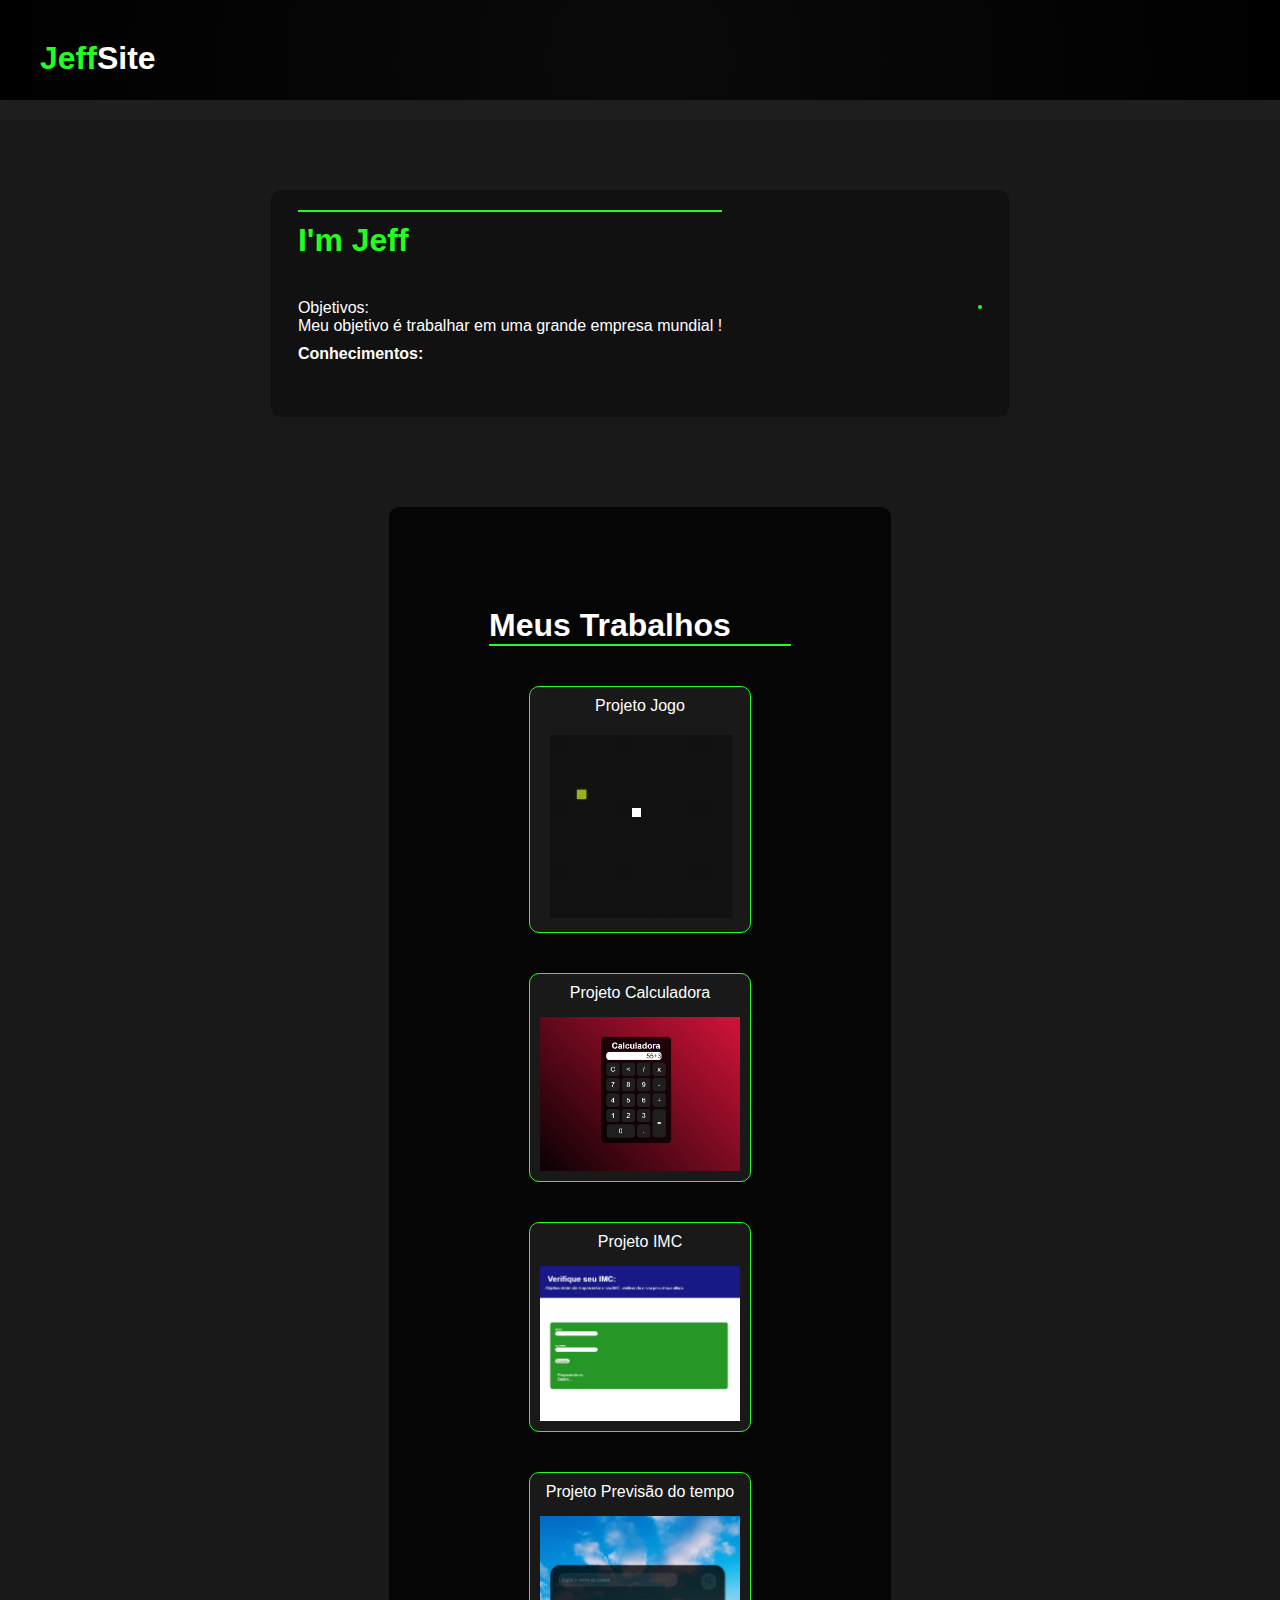
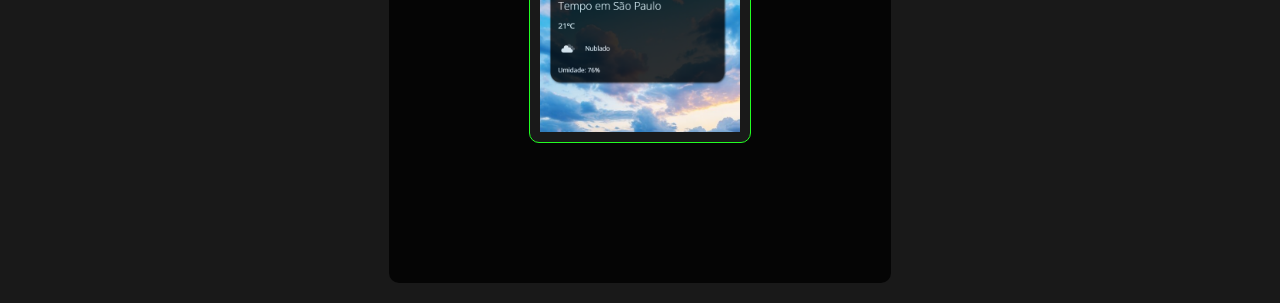
==== index.html @ b63833b6 "Initial commit" ====
<!DOCTYPE html>
<html lang="pt-br">
<head>
    <meta charset="UTF-8">
    <meta name="viewport" content="width=device-width, initial-scale=1.0">
    <title>Projeto Portfoly</title>
    <link rel="stylesheet" href="estilo.css">
</head>
<body>
    <main class="wold">

    </main>
    <header class="cabecalho">
        <div class="fundo">
            <h1><strong id="Jeff">Jeff</strong>Site</h1>
            <nav>
                <a href=""><i class="fa-solid fa-house" style="color: #ffffff;"></i></a>
                <a href=""><i class="fa-solid fa-circle-user" style="color: #ffffff;"></i></a>
                <a href=""><i class="fa-solid fa-gear"></i></a>
                <a href=""><i class="fa-solid fa-comments"></i></a>
            </nav>
        </div>
    </header>
    <main class="conteudos">
        
        <main class="conteudo1">
            <div class="informacoes">
                <i class="fa-regular fa-circle-user" style="color: #22ef22;"></i>
                <h1>I'm Jeff</h1>
                
                <p>Objetivos: <br>Meu objetivo é trabalhar em uma grande empresa mundial !</p>
                <p id="paragrafo-conhecimento">Conhecimentos:</p>
                <div class="Conhecimento">
                    <i class="fa-brands fa-html5"></i>
                    <i class="fa-brands fa-css3-alt"></i>
                    <i class="fa-brands fa-js"></i>
                </div>
    
                
            </div>
            <div class="Perfil">
                <img class="foto" src="https://avatars.githubusercontent.com/u/154598514?v=4" alt="" width="250px">
                
            </div>
        </main>
        <main class="conteudo2">
            <div class="trabalhos">
                <h1>Meus Trabalhos</h1>
                <div>
                    <p>Projeto Jogo</p>
                    <img src="imgs/Captura de tela 2024-03-24 145057.png" alt="projeto-jogo" width="200px">
                </div>
                <div>
                    <p>Projeto Calculadora</p>
                    <img src="imgs/Projetocalculadora.png" alt="projeto-calculadora" width="200px">
                </div>
                <div>
                    <p>Projeto IMC</p>
                    <img src="imgs/Projetohospital.png" alt="projeto-calculadora" width="200px">
                </div>
                <div>
                    <p>Projeto Previsão do tempo</p>
                    <img src="imgs/Projetoprevisao.png" alt="projeto-calculadora" width="200px">
                </div>
            </div>
    </main>
        
    </main>
    <script src="codigo.js"></script>
    <script src="https://kit.fontawesome.com/3b3a13efbf.js" crossorigin="anonymous"></script>
</body>
</html>
---- estilo.css ----
*{
    margin: 0;
    padding: 0;
    font-family: Arial, Helvetica, sans-serif;
}
:root{
    --color1: #191919;
    --color2: #111;
    --color3: #1e1e1e;
    --color4: #22fe22;
}
body{
    background-color: var(--color1);
    color: white;
}
.conteudos{
    position: absolute;
    left: 50%;
    transform: translate(-50%);
}
.cabecalho{
    background-image: url("https://www.hostmidia.com.br/img/blog/upload/xg-o-que-e-tecnologia.jpg");
    background-size: cover;
    position: static;
}
.fundo{
    background-image: radial-gradient(circle, rgba(0, 0, 0, 0.6), black);
}
.cabecalho h1{
    padding: 40px;
    padding-bottom: 3px;
}
#Jeff{
    color: var(--color4);
}
.cabecalho nav{
    background-color: var(--color3);
    margin-top: 20px;
    padding: 10px 0px;
    font-size: 1.2rem;
    display: flex;
    justify-content: center;
}
.cabecalho nav a{
    margin-left: 50px;
    color: white;
}
.conteudo1{
    margin: 70px 30px 0px 30px;
    max-width: 1000px;
    padding: 20px;
    background-color: var(--color2);
    border-radius: 10px;
    display: flex;
    justify-content: center;
    align-items: center;
}
.conteudo1 > div{
    max-width: 500px;
}
.conteudo1 > .Perfil{
    margin-left: 20vw;
}
.Perfil .foto{
    border-radius: 500px;
    border: 2px solid var(--color4);
}
.conteudo1 h1{
    padding: 10px 0px 30px 0px;
    border-top: 2px solid;
}
.conteudo1 p{
    margin-top: 10px;
}
.fa-regular{
    padding-bottom: 10px;
}
#paragrafo-conhecimento{
    font-weight: 900;
}
.informacoes h1{
    color: var(--color4);
}
.Conhecimento i{
    margin-top: 10px;
    padding: 10px;
    font-size: 30px;
}
.conteudo2{
    margin: 70px 10vw 0px 10vw;
    padding: 20px;
    max-width: 700px;
    background-image: url("https://media.licdn.com/dms/image/D4D12AQHctecepz-q4A/article-cover_image-shrink_720_1280/0/1686167387036?e=2147483647&v=beta&t=53_dHSknBK5jo9en9dVy2O03su7W9Ix7ClRmbREM83I");
    background-size: cover;
    border-radius: 10px;
    display: flex;
}

.trabalhos{
    background-color: rgba(0, 0, 0, 0.8);
    border-radius: 10px;
    padding: 100px;
    position: relative;
    left: 50%;
    transform: translate(-50%);
}
.trabalhos div{
    margin: 40px;
    display: flex;
    flex-direction: column;
    justify-content: center;
    align-items: center;
    padding: 10px;
    background-color: var(--color1);
    border: 1px solid var(--color4);
    border-radius: 10px;
}
.trabalhos > h1{
    border-bottom: 2px solid var(--color4);
}
.trabalhos div > p{
    margin-bottom: 15px;
}
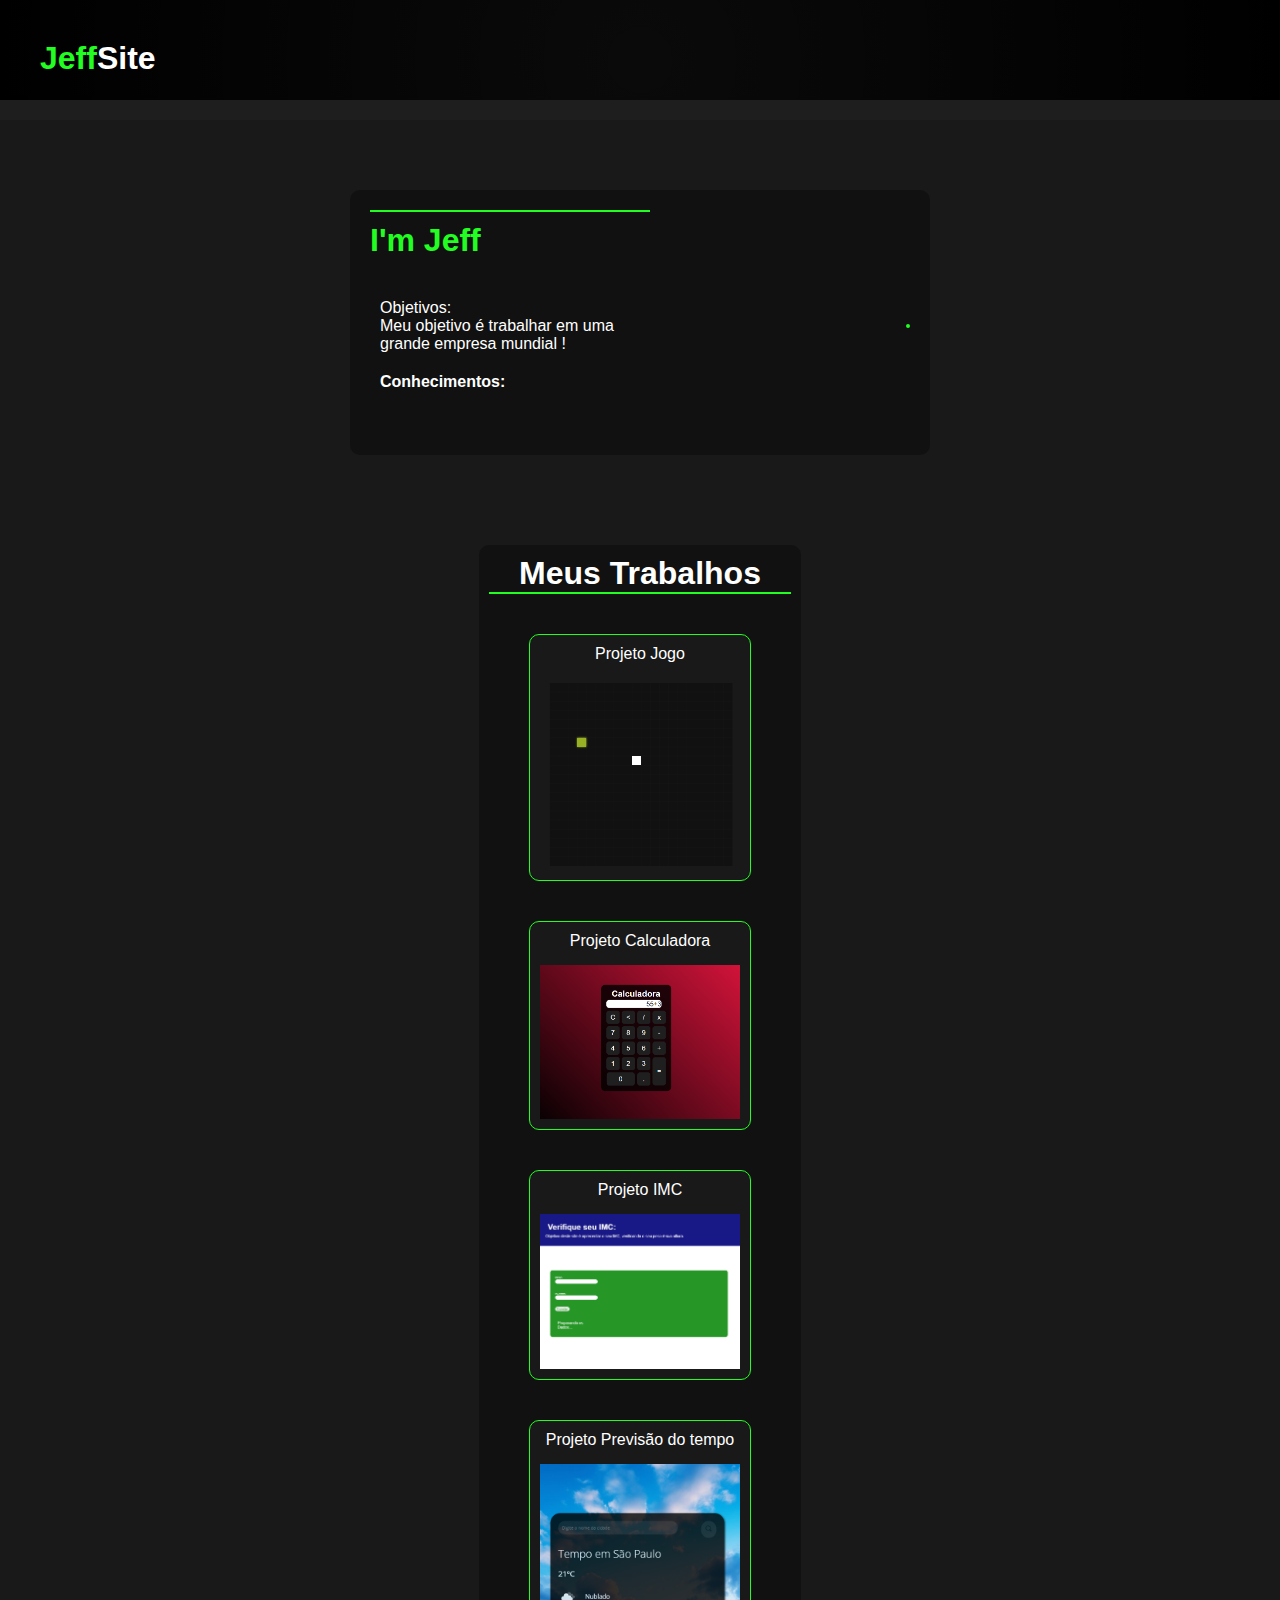
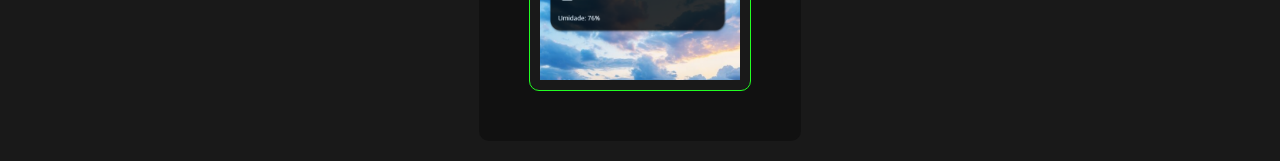
==== commit b4d8dd60: "running" ====
--- a/index.html
+++ b/index.html
@@ -7,9 +7,6 @@
     <link rel="stylesheet" href="estilo.css">
 </head>
 <body>
-    <main class="wold">
-
-    </main>
     <header class="cabecalho">
         <div class="fundo">
             <h1><strong id="Jeff">Jeff</strong>Site</h1>
@@ -44,6 +41,7 @@
             </div>
         </main>
         <main class="conteudo2">
+            <div class="fundo"></div>
             <div class="trabalhos">
                 <h1>Meus Trabalhos</h1>
                 <div>
--- a/estilo.css
+++ b/estilo.css
@@ -21,7 +21,6 @@
 .cabecalho{
     background-image: url("https://www.hostmidia.com.br/img/blog/upload/xg-o-que-e-tecnologia.jpg");
     background-size: cover;
-    position: static;
 }
 .fundo{
     background-image: radial-gradient(circle, rgba(0, 0, 0, 0.6), black);
@@ -47,7 +46,6 @@
 }
 .conteudo1{
     margin: 70px 30px 0px 30px;
-    max-width: 1000px;
     padding: 20px;
     background-color: var(--color2);
     border-radius: 10px;
@@ -63,6 +61,7 @@
 }
 .Perfil .foto{
     border-radius: 500px;
+    max-width: 100vw;
     border: 2px solid var(--color4);
 }
 .conteudo1 h1{
@@ -70,7 +69,7 @@
     border-top: 2px solid;
 }
 .conteudo1 p{
-    margin-top: 10px;
+    padding: 10px;
 }
 .fa-regular{
     padding-bottom: 10px;
@@ -87,19 +86,19 @@
     font-size: 30px;
 }
 .conteudo2{
-    margin: 70px 10vw 0px 10vw;
+    margin: 70px 30px 0px 30px;
     padding: 20px;
     max-width: 700px;
-    background-image: url("https://media.licdn.com/dms/image/D4D12AQHctecepz-q4A/article-cover_image-shrink_720_1280/0/1686167387036?e=2147483647&v=beta&t=53_dHSknBK5jo9en9dVy2O03su7W9Ix7ClRmbREM83I");
     background-size: cover;
     border-radius: 10px;
     display: flex;
 }
 
 .trabalhos{
-    background-color: rgba(0, 0, 0, 0.8);
+    text-align: center;
+    background-color: var(--color2);
     border-radius: 10px;
-    padding: 100px;
+    padding: 10px;
     position: relative;
     left: 50%;
     transform: translate(-50%);
@@ -120,4 +119,14 @@
 }
 .trabalhos div > p{
     margin-bottom: 15px;
+}
+
+@media screen and (max-width: 768px){
+    .conteudos{
+        position: relative;
+    }
+    .foto{
+        width: 100px;
+    }
+    
 }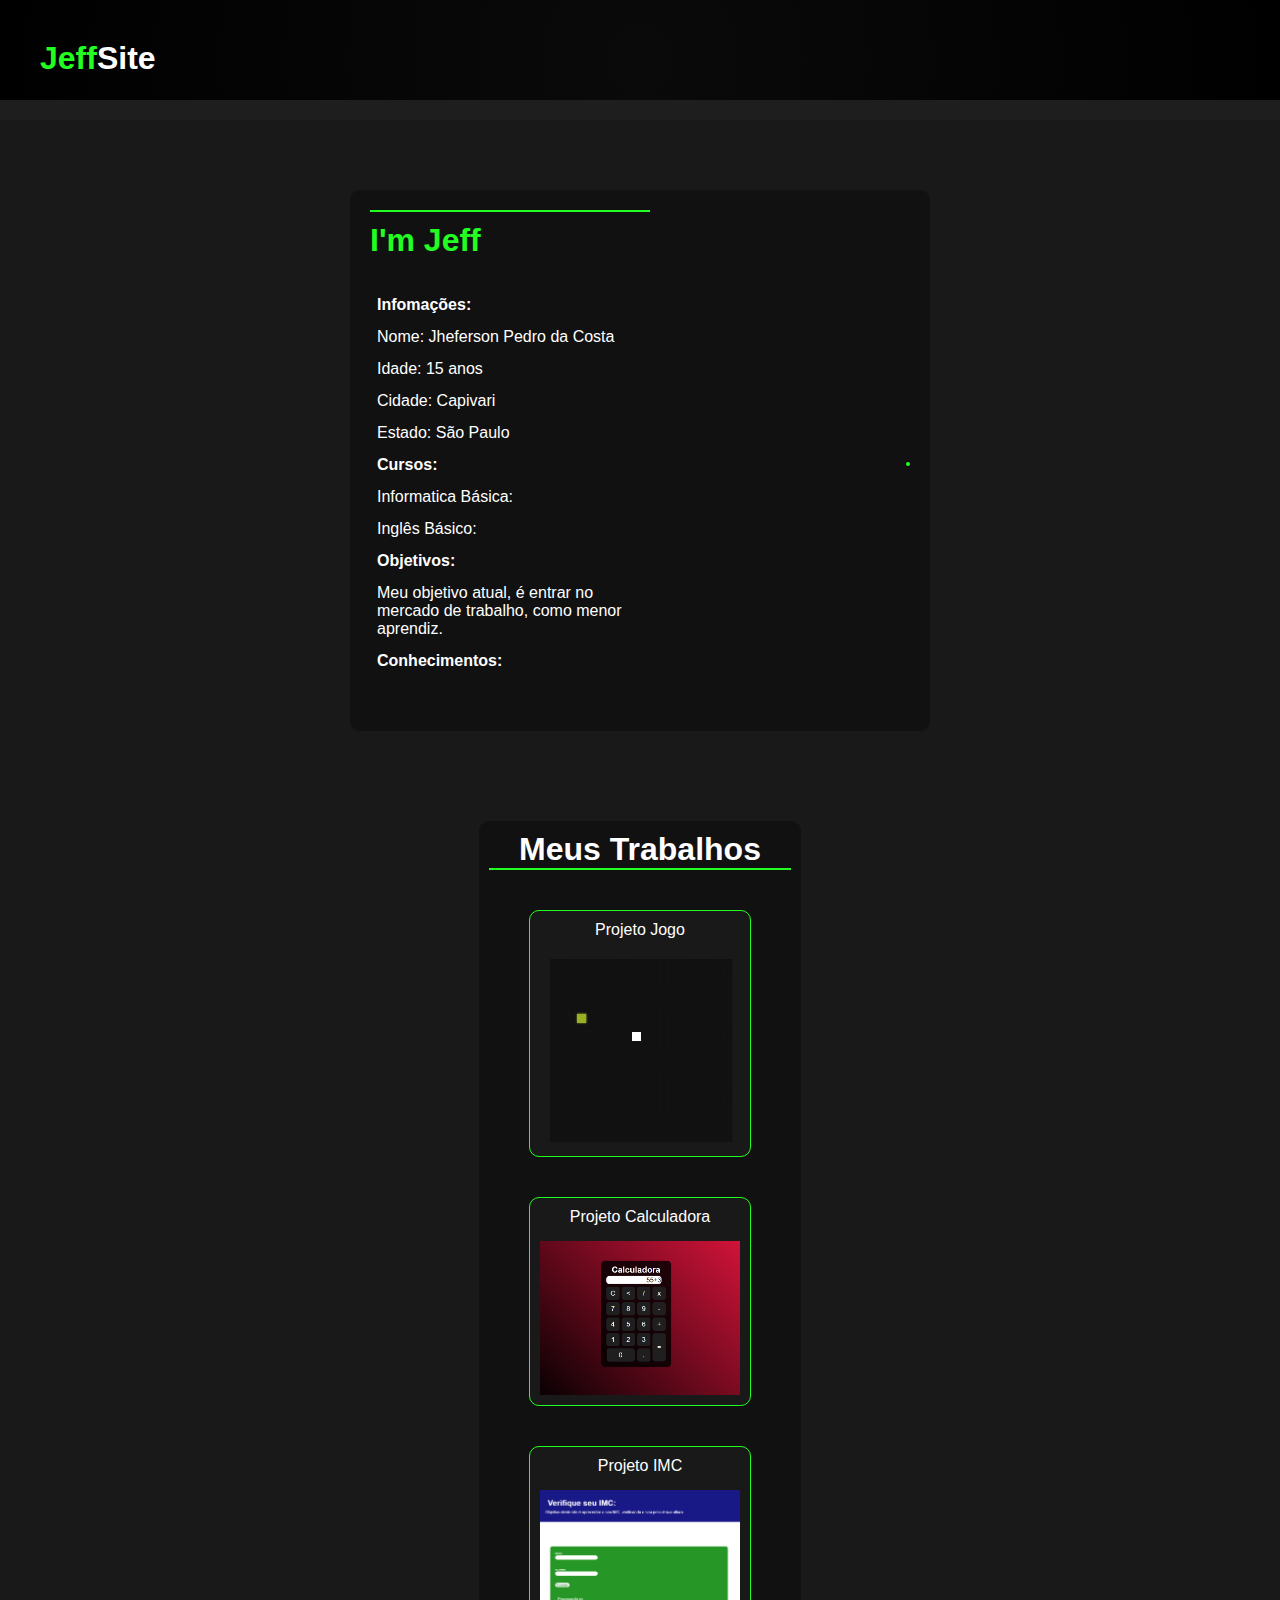
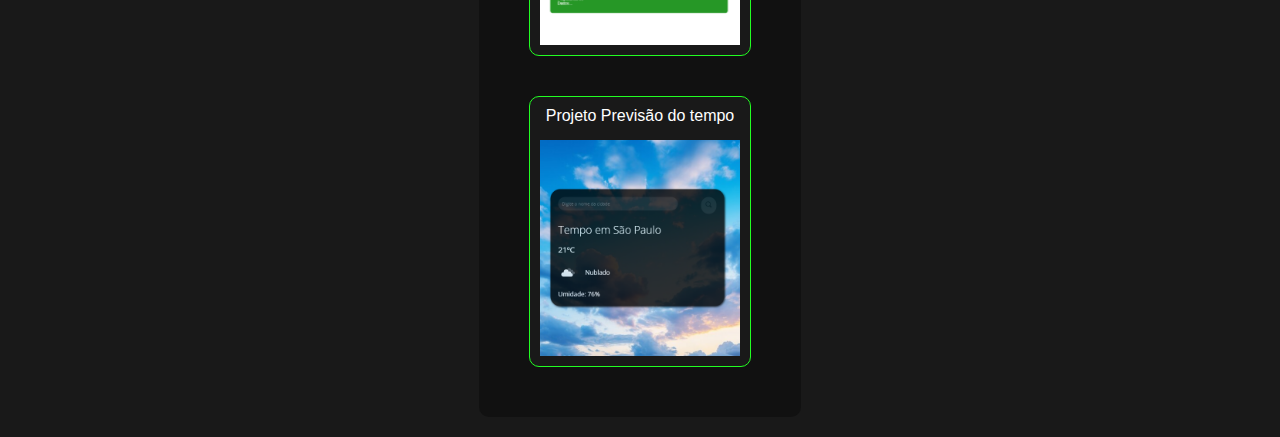
==== commit 20e41933: "up" ====
--- a/index.html
+++ b/index.html
@@ -24,8 +24,16 @@
             <div class="informacoes">
                 <i class="fa-regular fa-circle-user" style="color: #22ef22;"></i>
                 <h1>I'm Jeff</h1>
-                
-                <p>Objetivos: <br>Meu objetivo é trabalhar em uma grande empresa mundial !</p>
+                <p><strong>Infomações:</strong></p>
+                <p>Nome: Jheferson Pedro da Costa</p>
+                <p>Idade: 15 anos</p>
+                <p>Cidade: Capivari</p>
+                <p>Estado: São Paulo</p>
+                <p><strong>Cursos:</strong></p>
+                <p>Informatica Básica:</p>
+                <p>Inglês Básico:</p>
+                <p><strong>Objetivos:</strong></p>
+                <p>Meu objetivo atual, é entrar no mercado de trabalho, como menor aprendiz.</p>
                 <p id="paragrafo-conhecimento">Conhecimentos:</p>
                 <div class="Conhecimento">
                     <i class="fa-brands fa-html5"></i>
--- a/estilo.css
+++ b/estilo.css
@@ -69,7 +69,7 @@
     border-top: 2px solid;
 }
 .conteudo1 p{
-    padding: 10px;
+    padding: 7px;
 }
 .fa-regular{
     padding-bottom: 10px;
@@ -126,7 +126,7 @@
         position: relative;
     }
     .foto{
-        width: 100px;
+        width: 150px;
     }
     
 }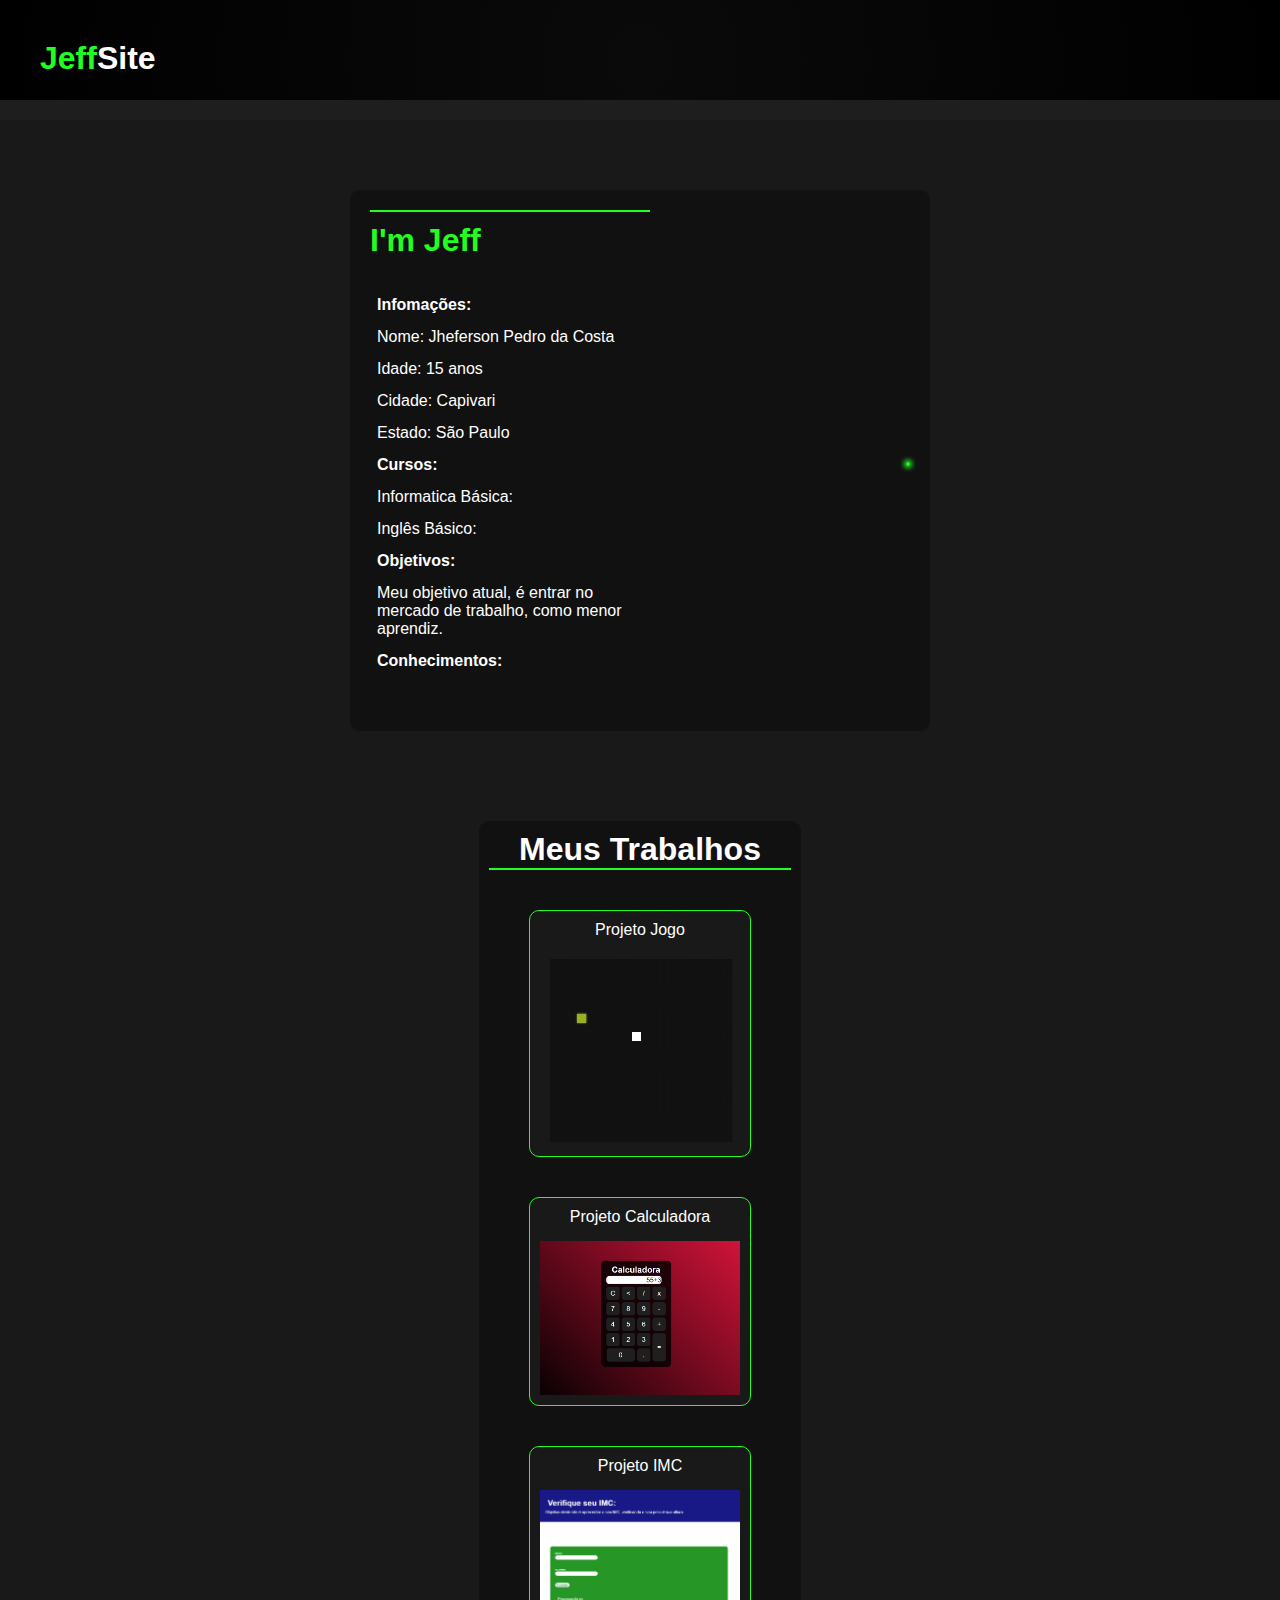
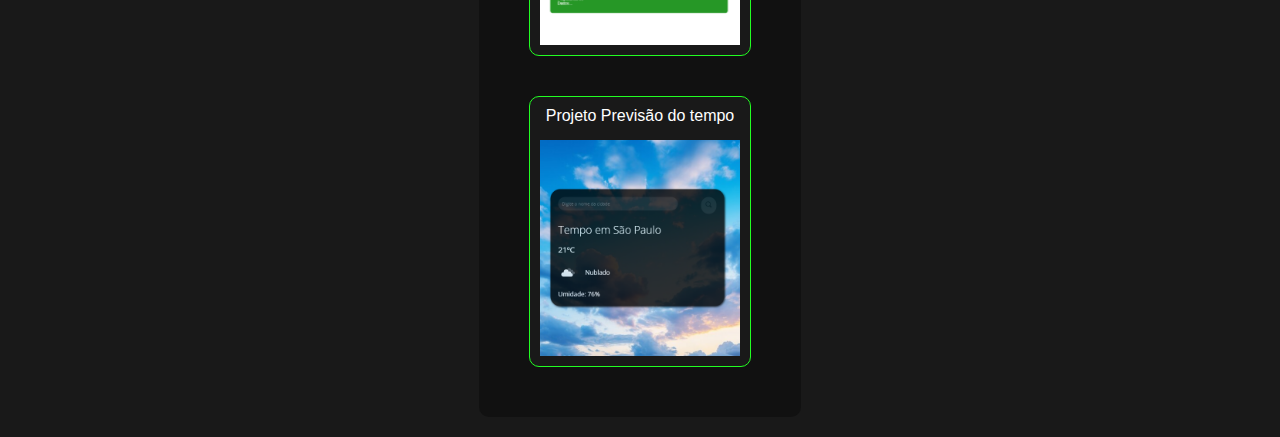
==== commit b429c76e: "up" ====
--- a/index.html
+++ b/index.html
@@ -3,7 +3,7 @@
 <head>
     <meta charset="UTF-8">
     <meta name="viewport" content="width=device-width, initial-scale=1.0">
-    <title>Projeto Portfoly</title>
+    <title>Projeto Portfólio</title>
     <link rel="stylesheet" href="estilo.css">
 </head>
 <body>
--- a/estilo.css
+++ b/estilo.css
@@ -8,6 +8,21 @@
     --color2: #111;
     --color3: #1e1e1e;
     --color4: #22fe22;
+}
+@keyframes perfil{
+    50%{
+        transform: translateY(50px);
+    }
+}
+@keyframes perfil2{
+    50%{
+        transform: rotate(360deg);
+    }
+}
+@keyframes icons{
+    50%{
+        transform: scale(100px);
+    }
 }
 body{
     background-color: var(--color1);
@@ -63,6 +78,13 @@
     border-radius: 500px;
     max-width: 100vw;
     border: 2px solid var(--color4);
+    animation: perfil 5s infinite;
+    box-shadow: 0px 0px 5px 2px var(--color4);
+    transition: 1s all;
+}
+.foto:hover{
+    animation: perfil2 2s;
+    box-shadow: 0px 0px 5px 5px var(--color4);
 }
 .conteudo1 h1{
     padding: 10px 0px 30px 0px;
@@ -129,4 +151,16 @@
         width: 150px;
     }
     
+}
+@media screen and (max-width: 450px){
+    .conteudo1{
+        flex-direction: column;
+    }
+    .Perfil{
+        position: relative;
+        left: -10vw;
+        margin-top: 20vw;
+        padding-bottom: 50px;
+        animation: ;
+    }
 }